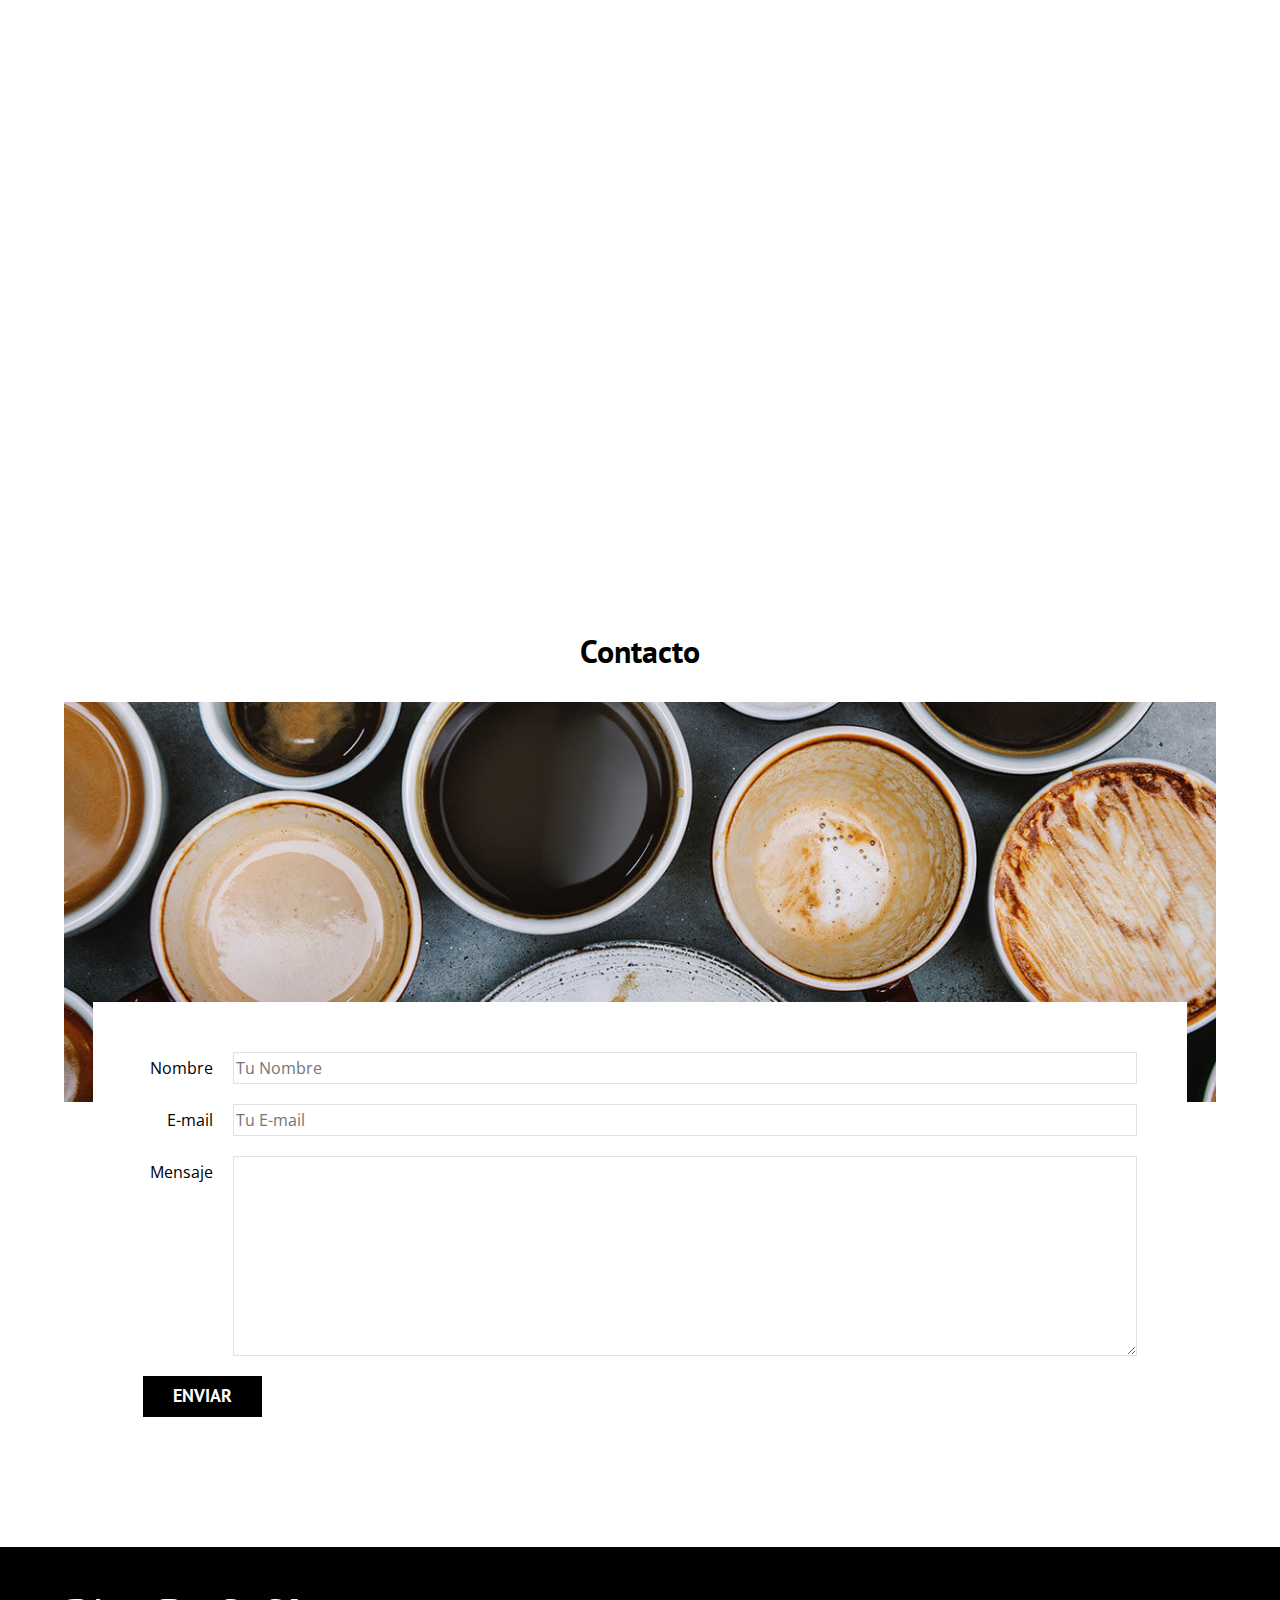
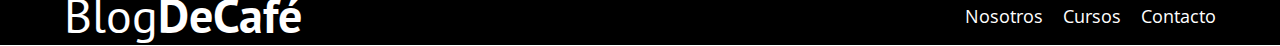
==== contacto.html @ c94dba05 "Pagina web blog de cafe" ====
<!DOCTYPE html>
<html lang="en">
<head>
    <meta charset="UTF-8">
    <meta name="viewport" content="width=device-width, initial-scale=1.0">
    <title>BlogDeCafe</title>
    <link rel="stylesheet" href="css/normalize.css">
    <link href="https://fonts.googleapis.com/css2?family=Open+Sans&family=PT+Sans:wght@400;700&display=swap" rel="stylesheet">
    <link rel="stylesheet" href="css/style.css">
</head>
<body>
    
    <header class="header">
        <div class="contenedor">
            <div class="barra">
                <a class="logo" href="index.html">
                  <h1 class="logo__nombre no-margin centrar-texto">Blog<span class="logo__bold">DeCafé</span></h1>  
                </a>

                <nav class="navegacion">
                    <a href="nosotros.html" class="navegacion__enlace">Nosotros</a>
                    <a href="cursos.html" class="navegacion__enlace">Cursos</a>
                    <a href="contacto.html" class="navegacion__enlace">Contacto</a>
                </nav>
            </div>
        </div>

        <div class="header__texto">
            <h2 class="no-margin">Blog de café con consejos y cursos</h2>
            <p class="no-margin">Aprende de los expertos con las mejores recetas y consejos</p>
        </div>
    </header>

    <main class="contenedor">  
        <h3 class="central-texto">Contacto</h3>
        <div class="contacto-bg"></div>

        <form class="formulario">
            <div class="campo">
                <label class="campo__label" for="nombre">Nombre</label> <!--Accesibilidad web con el for y id-->
                <input class="campo__field" type="text" placeholder="Tu Nombre" id="nombre">
            </div>
            <div class="campo">
                <label class="campo__label" for="email">E-mail</label> <!--Accesibilidad web con el for y id-->
                <input class="campo__field" type="email" placeholder="Tu E-mail" id="email">
            </div>
            <div class="campo">
                <label class="campo__label" for="mensaje">Mensaje</label> 
                <textarea class="campo__field campo__field--textarea" id="mensaje"></textarea>
            </div>

            <div class="campo">
                <input type="submit" value="Enviar" class="boton boton--primario">
            </div>
        </form>

       


    </main>
   

    <footer class="footer">
        <div class="contenedor">
            <div class="barra">
                <a class="logo" href="index.html">
                  <h1 class="logo__nombre no-margin centrar-texto">Blog<span class="logo__bold">DeCafé</span></h1>  
                </a>

                <nav class="navegacion">
                    <a href="nosotros.html" class="navegacion__enlace">Nosotros</a>
                    <a href="cursos.html" class="navegacion__enlace">Cursos</a>
                    <a href="contacto.html" class="navegacion__enlace">Contacto</a>
                </nav>
            </div>
        </div>
    </footer>
</body>
</html>
---- css/style.css ----
:root {
    --fuenteHeading: 'PT Sans', sans-serif;
    --fuenteParrafos: 'Open Sans', sans-serif;


    --primario: #784D3C;
    --gris: #e1e1e1; 
    --blanco: #ffffff;
    --negro: #000000; 
}

html {/*ESTO SIEMPRE DEBE DE IR EN TODOS LOS PROYECTOS*/
    box-sizing: border-box; /*Para que no afecte el ancho de nuestros elementos*/
    font-size: 62.5%; /*1 rem = 10px*/
}
*, *:before, *:after {
    box-sizing: inherit;
}/*------------------------------------------------------------------*/
body {
    font-family: var(--fuenteParrafos);
    font-size: 1.6rem;
    line-height: 2;/*Intelineado*/
}
/*GLOBALES*/
.contenedor {
    max-width: 120rem;
    width: 90%; /*width: min(90%, 120rem) es exactamente lo mismo*/
    margin: 0 auto;
}
a {
    text-decoration: none;
}
h1, h2, h3, h4 {
    font-family: var(--fuenteHeading);
    line-height: 1.2;
}
h1 {
    font-size: 4.8rem;
}
h2 {
    font-size: 4rem;
}
h3 {
    font-size: 3.2rem;
}
h4 {
    font-size: 2.8rem;
}
img {
    max-width: 100%;
}
/*UTILIDADES*/
.no-margin {
    margin: 0;
}
.no-padding {
    padding: 0;
}
.central-texto {
    text-align: center;
}
/*HEADER*/
.webp .header {
    background-image: url(../blogdecafe_inicio/img/banner.webp);
}
.no-webp .header {
    background-image: url(../blogdecafe_inicio/img/banner.jpg);
}
.header {
    height: 60rem;
    background-size: cover;/*Si colocamos background-size: cover, lo ideal es que la posicion de la imagen sea center */
    background-repeat: no-repeat;
    background-position: center center;/*La imagen fluye hacia el centro*/
}
.header__texto {
    text-align: center;
    color: var(--blanco);
    margin-top: 5rem;
}
@media (min-width: 768px) {
    .header__texto {
        margin-top: 15rem;
    } 
}
.barra {
    padding-top: 4rem;
}
@media (min-width: 768px) {
    .barra {
        display: flex;
        justify-content: space-between;
        align-items: center;/*Queda lineado con BlogDeCafe*/
    }
}
.logo {
    color: var(--blanco);

}
.logo__nombre {
    font-weight: normal;
}
.logo__bold {
    font-weight:700;
}
/*NAVEGACION*/
@media (min-width: 768px) {
    .navegacion {
       display: flex; /*Nosotros, Cursos y Contacto queda uno al lado del otro en una tablet o computadora*/
       gap: 2rem;
    }
}
.navegacion__enlace {
    display: block;/*Nosotros, Cursos y Contacto queda uno debajo del otro en un celular*/
    text-align: center;
    font-size: 1.8rem;
    color: var(--blanco);
}
@media (min-width: 768px) {
    .contenido-principal {
        display: grid;
        grid-template-columns: 2fr 1fr;
        column-gap: 4rem;
    }
}
.entrada {
   border-bottom: 1px solid var(--gris);
   margin-bottom: 2rem;
}
.entrada:last-of-type { /*Elimina el border o linea de la parte inferior*/
    border: none;
    margin-bottom: 0;
}
.boton {
    display: block;
    font-family: var(--fuenteHeading);
    color: var(--blanco);
    text-align: center;
    padding: 1rem 3rem;
    font-size: 1.8rem;
    text-transform: uppercase;
    font-weight: 700;
    margin-bottom: 2rem;
    border: none;
}
@media (min-width: 768px) {
    .boton {
        display: inline-block;/*A diferencia de los elementos inline, puedes especificar width, height o margin y padding.*/
    }
}
.boton:hover {
    cursor: pointer;
}
.boton--primario {
    background-color: var(--negro);
}
.boton--secundario {
    background-color: var(--primario);
}
.cursos {
    list-style: none; /*Elimino las viñetas*/
}
.widget-curso {
    border-bottom: 1px solid var(--gris);
    margin-bottom: 2rem;
}
.widget-curso:last-of-type {
    border: none;
    margin-bottom: 0;
}
.widget-curso__label {
    font-family: var(--fuenteHeading);
    font-weight: bold;
}
.widget-curso__info {
    font-weight: 400;

}
.widget-curso__label,
.widget-curso__info {
   font-size: 2rem; 
}
.footer {
    background-color: var(--negro);
    padding-bottom: 3rem 0;
    margin-top: 4rem;
}
/*SOBRE NOSOTROS*/
@media (min-width: 768PX) {
    .sobre-nosotros {
        display: grid;
        grid-template-columns: repeat(2, 1fr);
        column-gap: 2rem;
    }
}
/*CURSOS*/
.curso {
    padding: 3rem 0;
    border-bottom: 1px solid var(--gris);
}
@media (min-width: 768px) {
    .curso {
        display: grid;
        grid-template-columns: 1fr 2fr;
        column-gap: 2rem;
    } 
}
.curso:last-of-type {
    border: none;
}
.curso__label {
    font-family: var(--fuenteHeading);
    font-weight: bold;
}
.curso__info {
    font-weight: 400;

}
.curso__label,
.curso__info {
   font-size: 2rem; 
}
/*CONTACTO*/
.contacto-bg {
    background-image: url(../blogdecafe_inicio/img/contacto.jpg);
    height: 40rem;
    background-size: cover;
    background-repeat: no-repeat;
}
/*FORMULARIO*/
.formulario {
    background-color: var(--blanco);
    margin: -10rem auto 0 auto;/*Lo valores son: arriba, derecho, abajo y izquierdo. El fomulario queda sobre la imagen */
    width: 95%;
    padding: 5rem;
}
.campo {
    display: flex;
    margin-bottom: 2rem;
}
.campo__label {
    flex: 0 0 9rem;
    text-align: right;
    padding-right: 2rem;
}
.campo__field {
    flex: 1;
    border: 1px solid var(--gris);
}
.campo__field--textarea {
    height: 20rem;
}
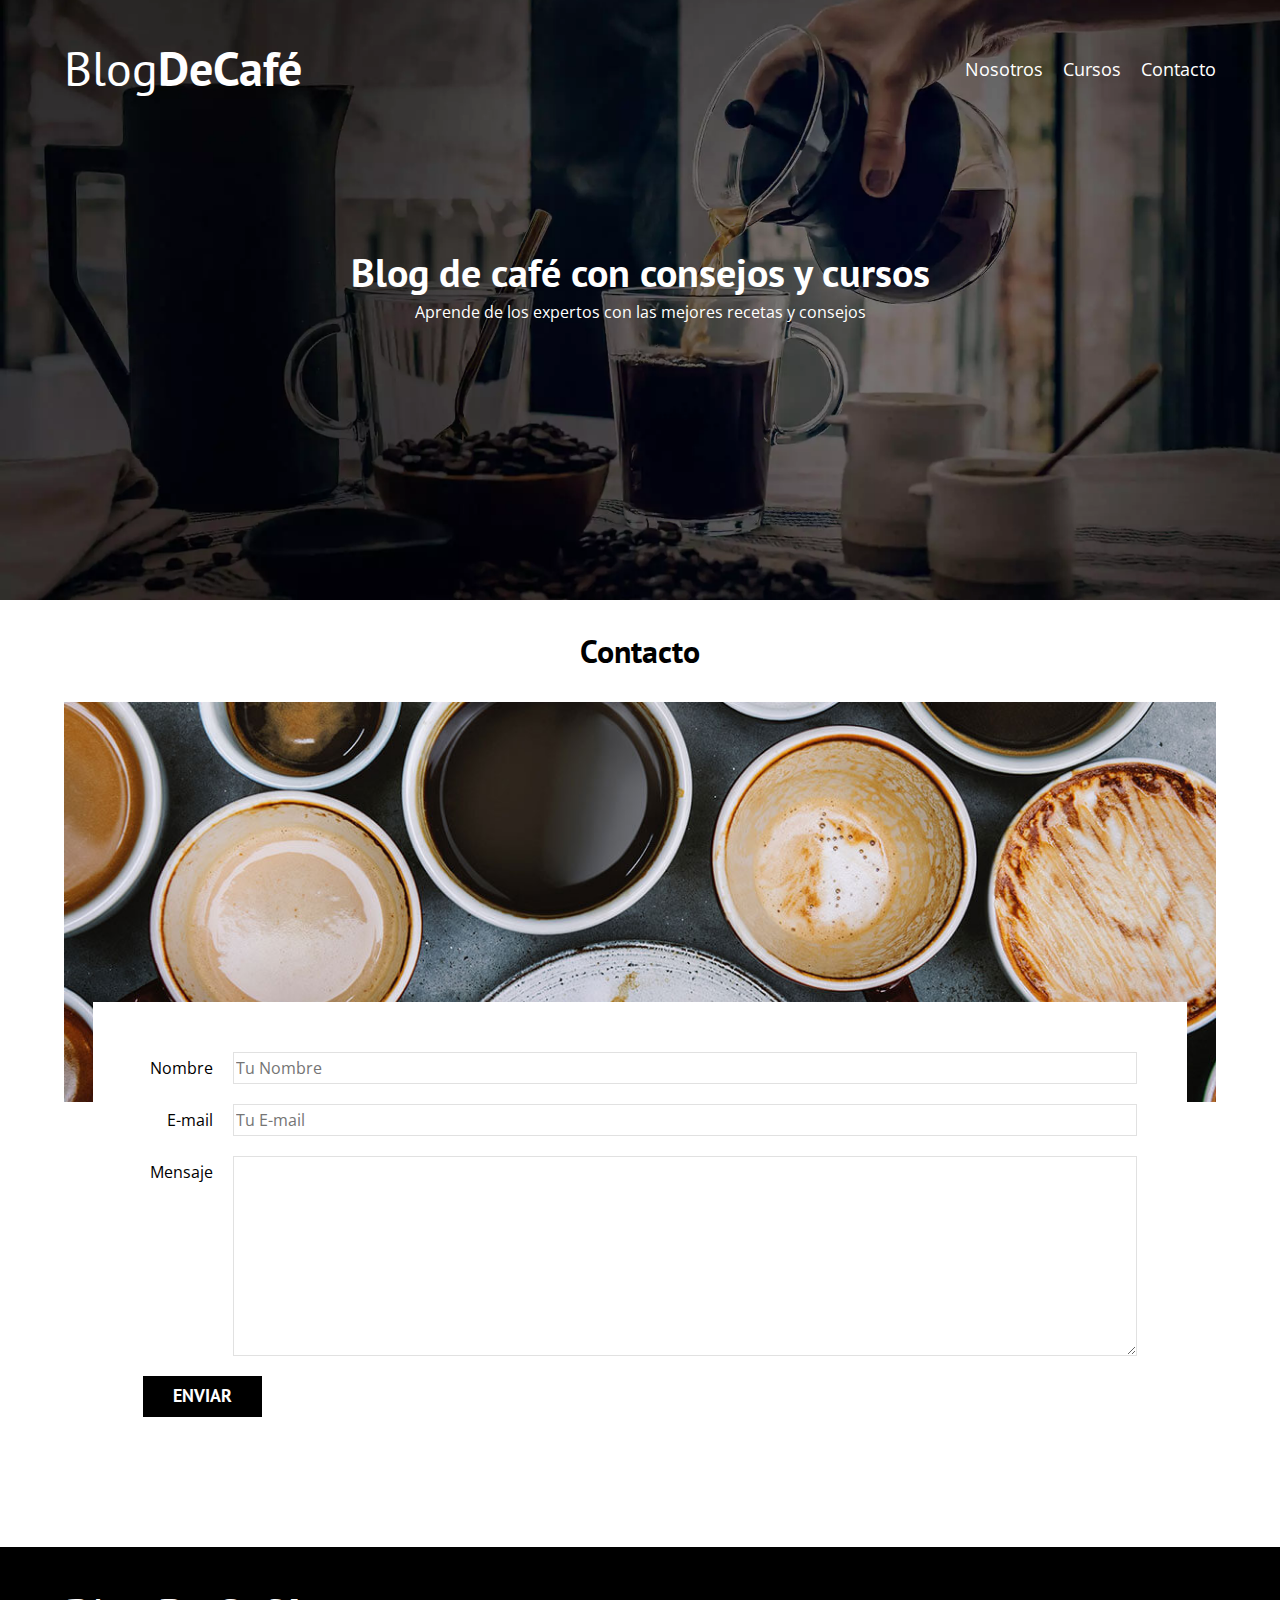
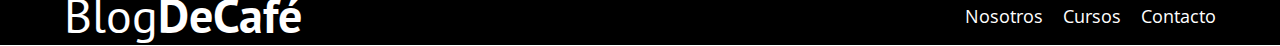
==== commit 086086dc: "Pagina web blog cafe" ====
--- a/contacto.html
+++ b/contacto.html
@@ -75,5 +75,6 @@
             </div>
         </div>
     </footer>
+    <script src="js/modernizr.js"></script>
 </body>
 </html>